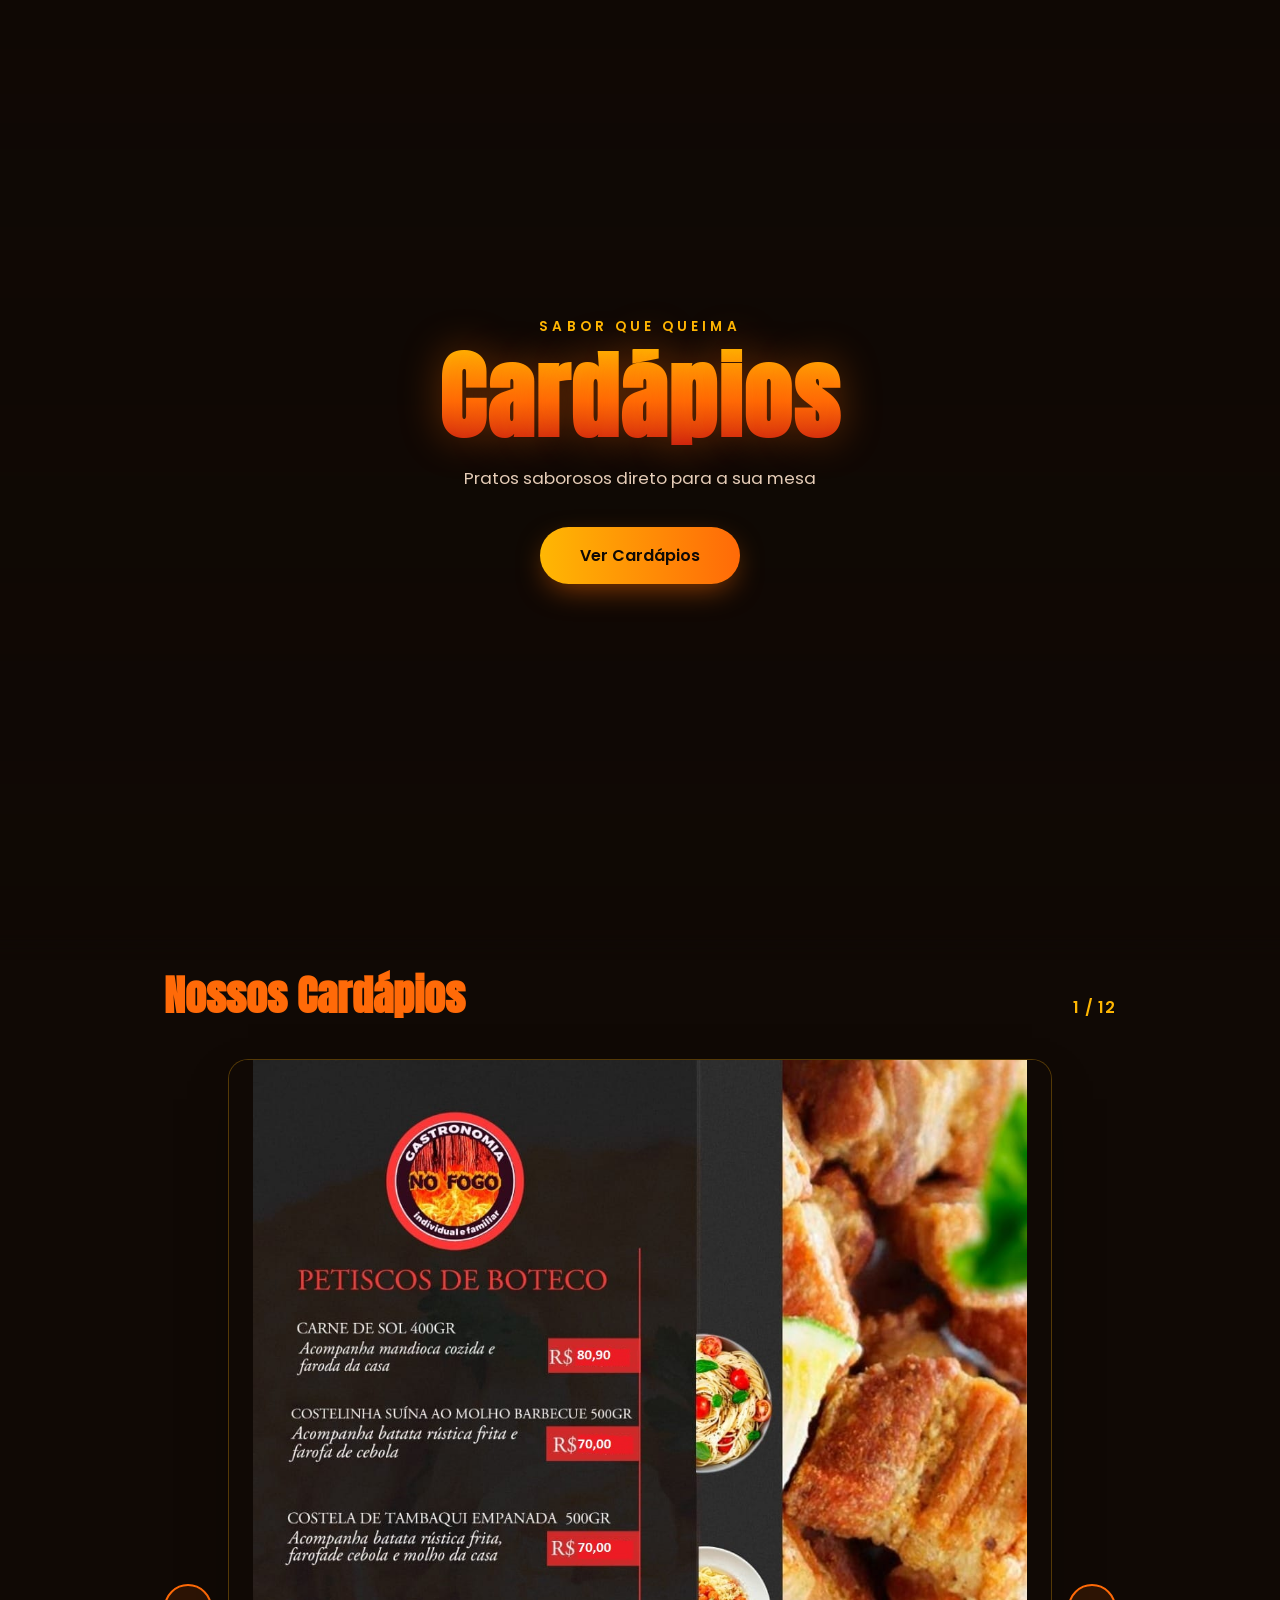
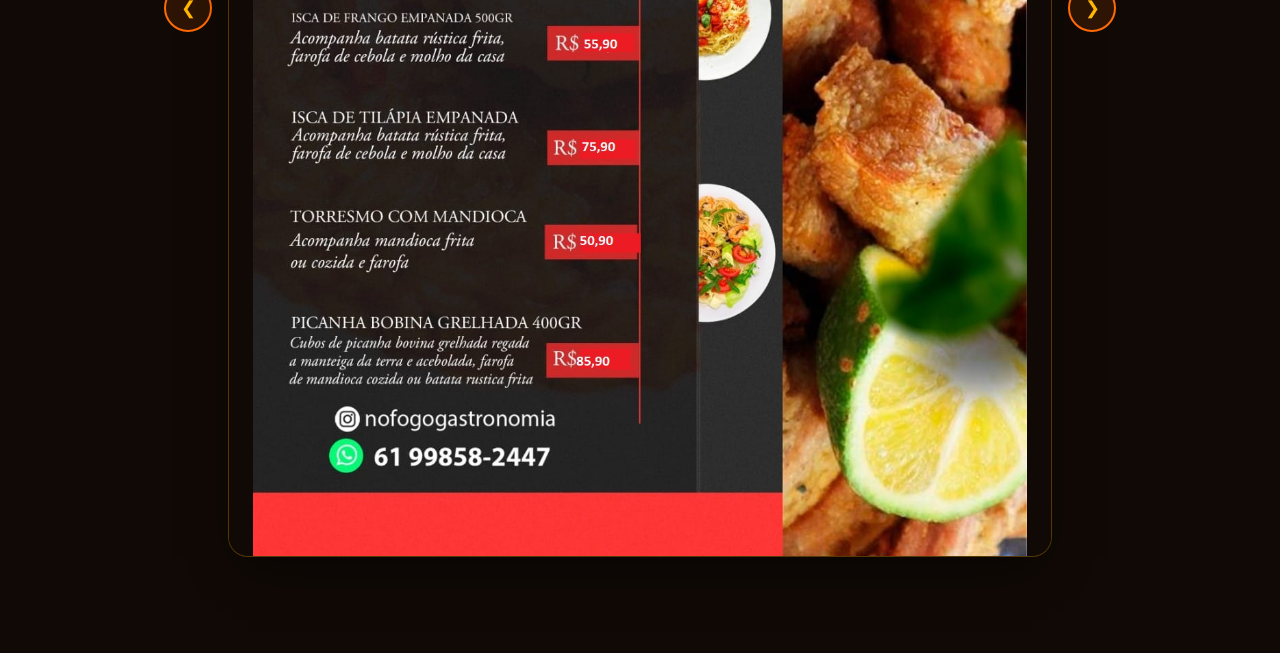
==== index.html @ 0a61ab8f "feat: subindo projeto principal" ====
<!DOCTYPE html>
<html lang="pt-br">
<head>
    <meta charset="UTF-8">
    <meta name="viewport" content="width=device-width, initial-scale=1.0">
    <link rel="icon" type="C:\Users\vinic\OneDrive\Documentos\Projetos\Menu_NoFogoGastronomia\favicon_nofogo.png" href="favicon/favicon_nofogo.png">
    <title>Menu</title>
    <link rel="preconnect" href="https://fonts.google.com">
    <link rel="preconnect" href="https://fonts.google.com" crossorigin>
    <link rel= "stylesheet" href="https://fonts.googleapis.com/css2?family=Anton&family=Poppins:wght@400;500;600;700&display=swap">
    <link rel="stylesheet" href="css/style.css">
</head>
<body>
   <div class="bg-blur" aria-hidden="true"></div>
   <header class="hero">
    <div class="hero-content">
        <p class="hero-eyebrow fade-in-up"> Sabor que queima</p>
        <h1 class="hero-title fade-in-up" style="--delay:0.15s">Cardápios</h1>
        <p class="hero-subtitle fade-in-up" style="--delay:0.3s">Pratos saborosos direto para a sua mesa</p>
        <button id="btn-ver-cardapio" class="btn-primary fade-in-up" style="--delay:0.45s">Ver Cardápios</button>
    </div>
   </header>
   <section id="cardapio" class="cardapio-section">
    <div class="cardapio-header fade-in-up">
        <h2>Nossos Cardápios</h2>
        <span id="cardapio-counter" class="counter"> 1 / 1</span>
    </div>
    
    <div class="cardapio-viewer fade-in-up" style="--delay:0.15s">
        <button id="btn-prev" class="btn-nav btn-prev" aria-label="Cardapio anterior">&#10094</button>

        <div class="cardapio-track-wrapper">
            <div id="cardapio-track" class="cardapio-track"></div>
        </div>

        <button id="btn-next" class="btn-nav btn-next" aria-label="Próximo cardápio">&#10095</button>
    </div>
   </section>
   <script src="js/script.js"></script>
</body>
</html>
---- css/style.css ----
:root {
  --black: #100905;
  --black-soft: #1a0f08;
  --red: #c81d11;
  --red-dark: #7a0f08;
  --orange: #ff6a08;
  --yellow: #ffb703;
  --font-display: 'Anton', sans-serif;
  --font-body: 'Poppins', sans-serif;
  --bg-image: url('https://i.pinimg.com/736x/89/48/dd/8948dd353dbbc7a4b1e53d1e762efbb5.jpg');
  --transition-smooth: 0.5s cubic-bezier(0.65, 0, 0.35, 1);
}

* {
  margin: 0;
  padding: 0;
  box-sizing: border-box;
}

body {
  font-family: var(--font-body);
  background: var(--black);
  color: #fff2e6;
  overflow-x: hidden;
}

.bg-blur {
  position: fixed;
  inset: 0;
  z-index: -1;
  background-image: linear-gradient(180deg, rgba(16, 9, 5, 0.85), rgba(16, 9, 5, 0.5)),
  var(--bg-image);
  background-size: cover;
  background-position: center;
  filter: blur(6px);
  transform: scale(1.1);
}

.hero {
  min-height: 100vh;
  display: flex;
  align-items: center;
  justify-content: center;
  text-align: center;
  padding: 2rem 1.5rem;
}

.hero-content {
  max-width: 640px;
}

.hero-eyebrow {
  color: var(--yellow);
  letter-spacing: 0.3em;
  text-transform: uppercase;
  font-size: 0.85rem;
  font-weight: 600;
  margin-bottom: 0.75rem;
}

.hero-title {
  font-family: var(--font-display);
  font-size: clamp(3rem, 9vw, 6rem);
  line-height: 1;
  letter-spacing: 0.02em;
  background: linear-gradient(180deg, var(--yellow) 0%, var(--orange) 55%, var(--red) 100%);
  -webkit-background-clip: text;
  background-clip: text;
  color: transparent;
  text-shadow: 0 0 40px rgba(255, 106, 0, 0.35);
}

.hero-subtitle {
  margin: 1.25rem 0 2.25rem;
  color: #e6cdb8;
  font-size: 1.05rem;
}

.btn-primary {
  font-family: var(--font-body);
  font-weight: 600;
  font-size: 1rem;
  color: var(--black);
  background: linear-gradient(90deg, var(--yellow), var(--orange));
  border: none;
  border-radius: 999px;
  padding: 1rem 2.5rem;
  cursor: pointer;
  box-shadow: 0 10px 30px -8px rgba(255, 106, 0, 0.6);
  transition: transform 0.25s ease, box-shadow 0.25s ease;
}

.btn-primary:hover {
  transform: translateY(-3px);
  box-shadow: 0 14px 34px -6px rgba(255, 106, 0, 0.75);
}

.btn-primary:focus-visible {
  outline: 3px solid var(--yellow);
  outline-offset: 3px;
}

.btn-nav {
  flex-shrink: 0;
  width: 3rem;
  height: 3rem;
  border-radius: 50%;
  border: 2px solid var(--orange);
  background: rgba(255, 106, 0, 0.12);
  color: var(--yellow);
  font-size: 1.1rem;
  cursor: pointer;
  transition: background 0.25s ease, transform 0.25s ease;
}

.btn-nav:hover {
  background: var(--orange);
  color: var(--black);
  transform: scale(1.08);
}

.btn-nav:focus-visible {
  outline: 3px solid var(--yellow);
  outline-offset: 2px;
}

.cardapio-section {
  max-width: 1000px;
  margin: 0 auto;
  padding: 4rem 1.5rem 6rem;
}

.cardapio-header {
  display: flex;
  align-items: baseline;
  justify-content: space-between;
  flex-wrap: wrap;
  gap: 0.75rem;
  margin-bottom: 2rem;
}

.cardapio-header h2 {
  font-family: var(--font-display);
  font-size: clamp(1.8rem, 4vw, 2.6rem);
  color: var(--orange);
}

.counter {
  color: var(--yellow);
  font-weight: 600;
  letter-spacing: 0.05em;
}

.cardapio-viewer {
  display: flex;
  align-items: center;
  gap: 1rem;
}

.cardapio-track-wrapper {
  flex: 1;
  overflow: hidden;
  border-radius: 1.25rem;
  border: 1px solid rgba(255, 183, 3, 0.25);
  background: var(--black-soft);
  box-shadow: 0 20px 50px -20px rgb(0, 0, 0, 0.6);
}

.cardapio-track {
  display:flex;
  transition: transform var(--transition-smooth);
}

.cardapio-slide {
  flex: 0 0 100%;
  aspect-ratio: 3 / 4;
  display: flex;
  align-items: center;
  justify-content: center;
}

.cardapio-slide img {
  width: 100%;
  height: 100%;
  object-fit: contain;
  background: var(--black);
}

.cardapio-slide.empty {
  color: #a9876c;
  font-size: 0.95rem;
  text-align: center;
  padding: 2rem;
}

.fade-in-up {
  opacity: 0;
  transform: translateY(40px);
  animation: fadeInUp 0.9s ease forwards;
  animation-delay: var(--delay, 0s);
}

@keyframes fadeInUp {
  to {
    opacity: 1;
    transform: translateY(0);
  }
}

.cardapio-section .fade-in-up {
  animation-play-state: paused;
}

.cardapio-section.revealed .fade-in-up {
  animation-play-state: running;
}

@media (prefers-reduced-motion: reduce) {
  .fade-in-up {
    animation: none;
    opacity: 1;
    transform: origin;
  }
  .cardapio-track {
    transition: none;
  }
}

@media (max-width: 600px) {
  .btn-nav {
    width: 2.5rem;
    height: 2.5rem;
    font-size: 1rem;
  }
  .cardapio-viewer {
    gap: 0.5rem;
  }
}
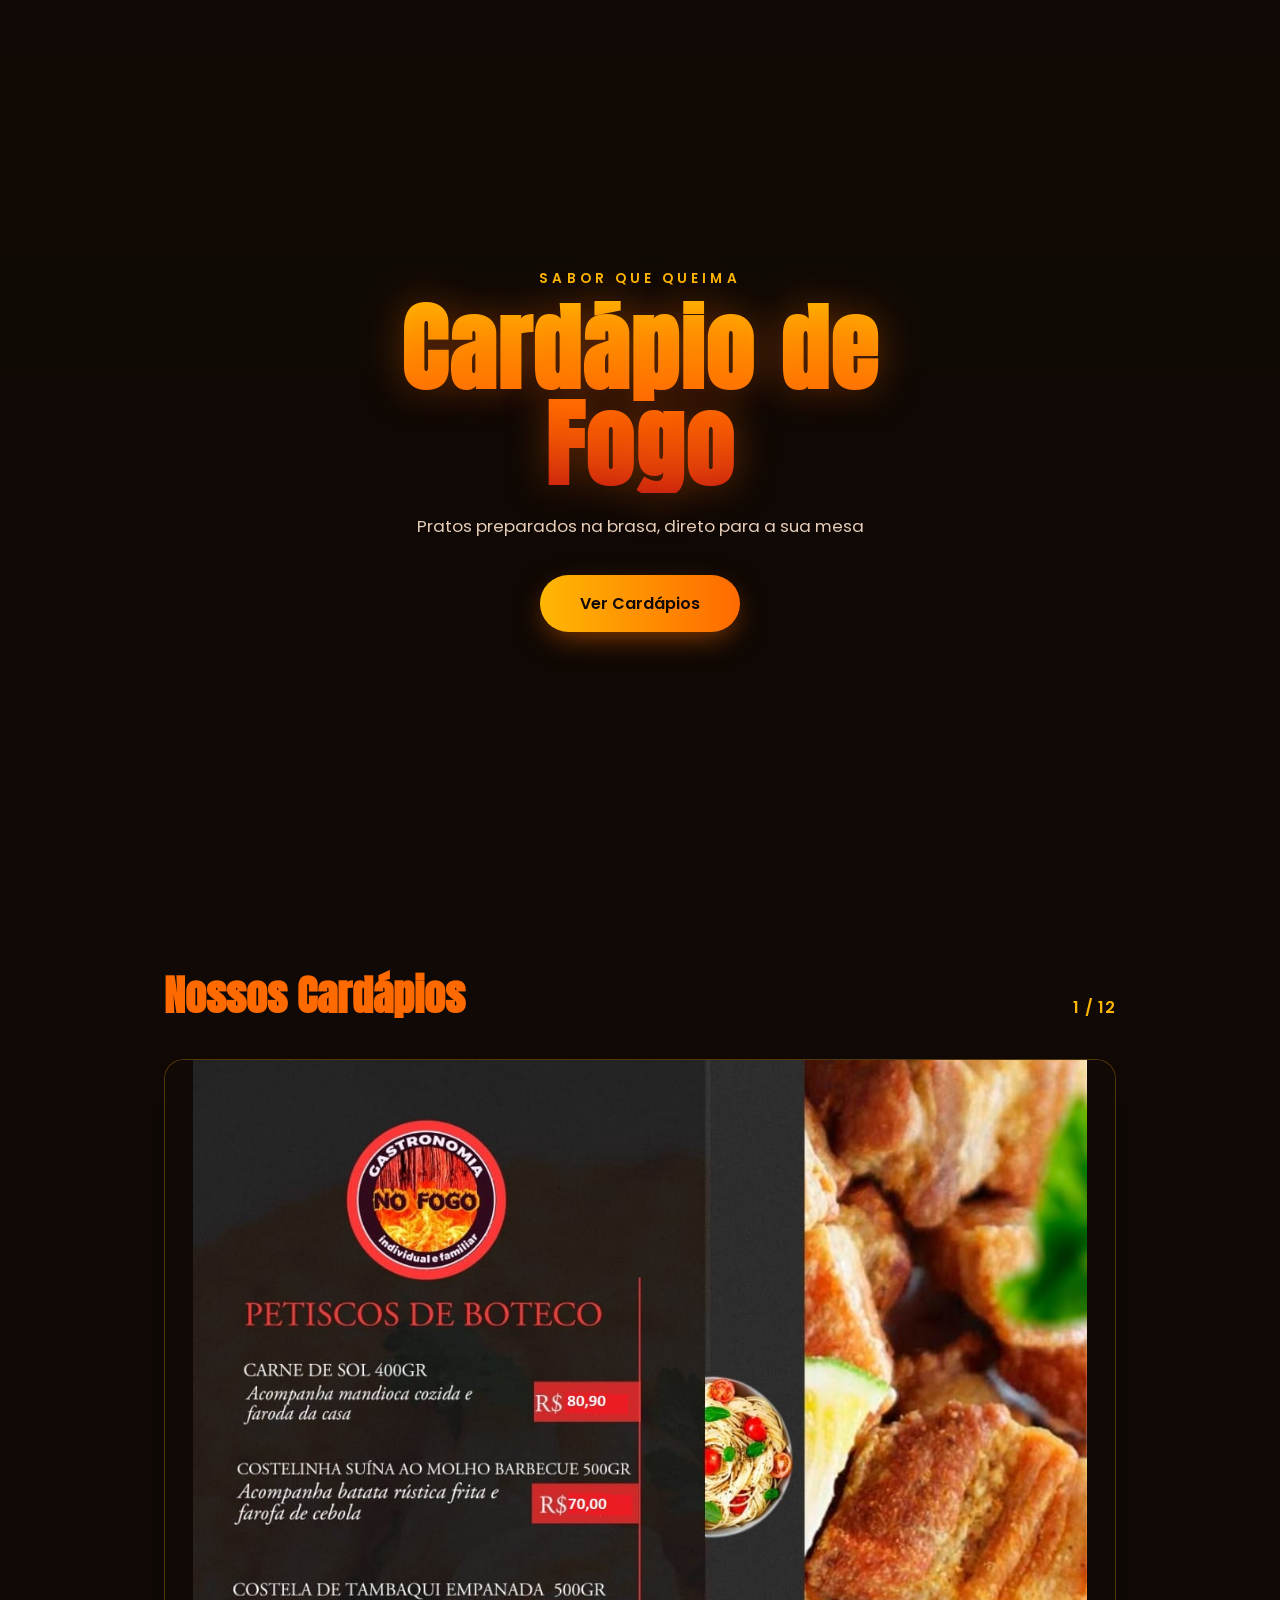
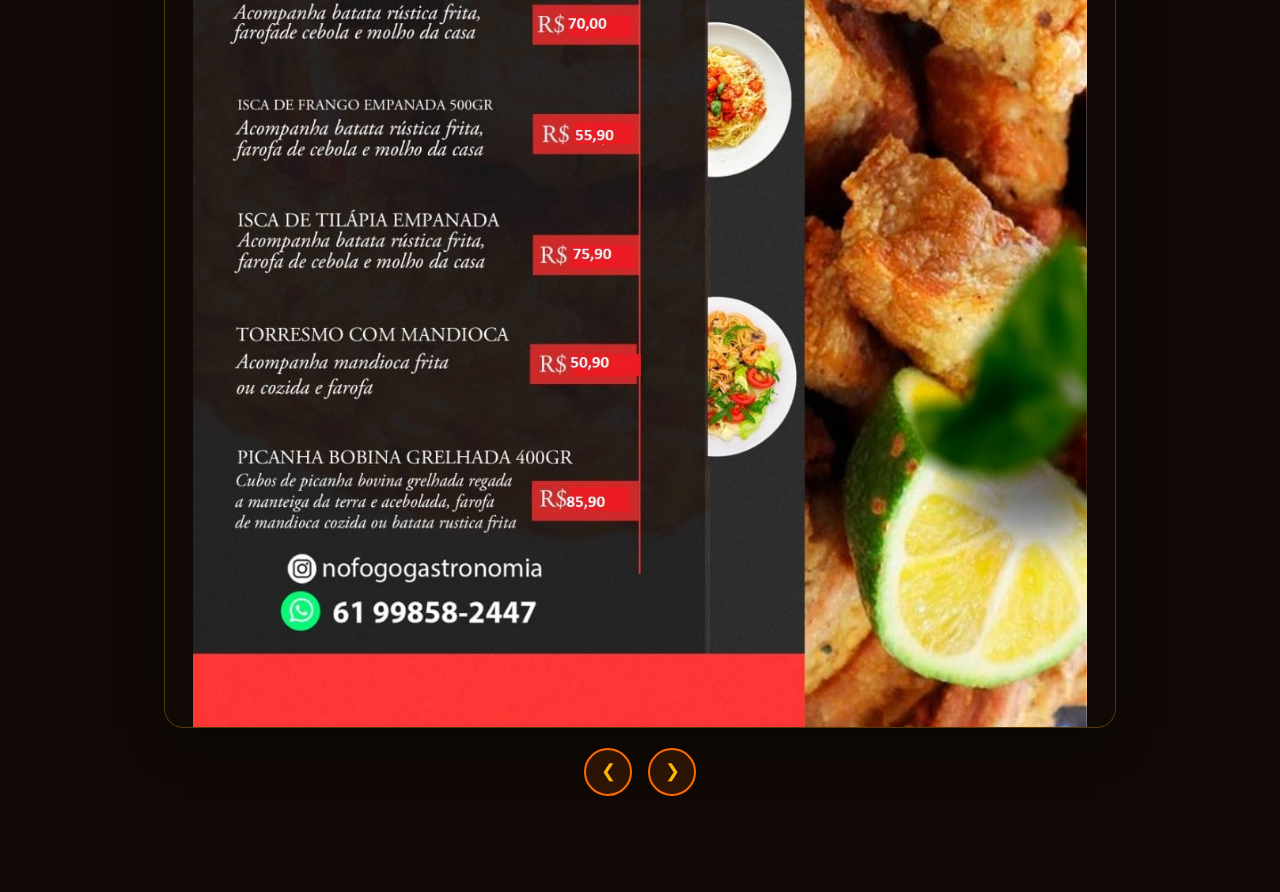
==== commit d3fc6983: "fix: reajuste para UI mobile" ====
--- a/index.html
+++ b/index.html
@@ -1,41 +1,48 @@
 <!DOCTYPE html>
-<html lang="pt-br">
+<html lang="pt-BR">
 <head>
-    <meta charset="UTF-8">
-    <meta name="viewport" content="width=device-width, initial-scale=1.0">
-    <link rel="icon" type="C:\Users\vinic\OneDrive\Documentos\Projetos\Menu_NoFogoGastronomia\favicon_nofogo.png" href="favicon/favicon_nofogo.png">
-    <title>Menu</title>
-    <link rel="preconnect" href="https://fonts.google.com">
-    <link rel="preconnect" href="https://fonts.google.com" crossorigin>
-    <link rel= "stylesheet" href="https://fonts.googleapis.com/css2?family=Anton&family=Poppins:wght@400;500;600;700&display=swap">
-    <link rel="stylesheet" href="css/style.css">
+  <meta charset="UTF-8">
+  <meta name="viewport" content="width=device-width, initial-scale=1.0">
+  <link rel="icon" type="C:\Users\vinic\OneDrive\Documentos\Projetos\Menu_NoFogoGastronomia\favicon_nofogo.png" href="favicon/favicon_nofogo.png">
+  <title>Cardápio</title>
+  <link rel="preconnect" href="https://fonts.googleapis.com">
+  <link rel="preconnect" href="https://fonts.gstatic.com" crossorigin>
+  <link href="https://fonts.googleapis.com/css2?family=Anton&family=Poppins:wght@400;500;600;700&display=swap" rel="stylesheet">
+  <link rel="stylesheet" href="css/style.css">
 </head>
 <body>
-   <div class="bg-blur" aria-hidden="true"></div>
-   <header class="hero">
+ 
+  <div class="bg-blur" aria-hidden="true"></div>
+ 
+  <header class="hero">
     <div class="hero-content">
-        <p class="hero-eyebrow fade-in-up"> Sabor que queima</p>
-        <h1 class="hero-title fade-in-up" style="--delay:0.15s">Cardápios</h1>
-        <p class="hero-subtitle fade-in-up" style="--delay:0.3s">Pratos saborosos direto para a sua mesa</p>
-        <button id="btn-ver-cardapio" class="btn-primary fade-in-up" style="--delay:0.45s">Ver Cardápios</button>
+      <p class="hero-eyebrow fade-in-up">Sabor que queima</p>
+      <h1 class="hero-title fade-in-up" style="--delay:0.15s">Cardápio de Fogo</h1>
+      <p class="hero-subtitle fade-in-up" style="--delay:0.3s">Pratos preparados na brasa, direto para a sua mesa</p>
+      <button id="btn-ver-cardapio" class="btn-primary fade-in-up" style="--delay:0.45s">
+        Ver Cardápios
+      </button>
     </div>
-   </header>
-   <section id="cardapio" class="cardapio-section">
+  </header>
+ 
+  <section id="cardapio" class="cardapio-section">
     <div class="cardapio-header fade-in-up">
-        <h2>Nossos Cardápios</h2>
-        <span id="cardapio-counter" class="counter"> 1 / 1</span>
+      <h2>Nossos Cardápios</h2>
+      <span id="cardapio-counter" class="counter">1 / 1</span>
     </div>
-    
+ 
     <div class="cardapio-viewer fade-in-up" style="--delay:0.15s">
-        <button id="btn-prev" class="btn-nav btn-prev" aria-label="Cardapio anterior">&#10094</button>
-
-        <div class="cardapio-track-wrapper">
-            <div id="cardapio-track" class="cardapio-track"></div>
-        </div>
-
-        <button id="btn-next" class="btn-nav btn-next" aria-label="Próximo cardápio">&#10095</button>
+      <div class="cardapio-track-wrapper">
+        <div id="cardapio-track" class="cardapio-track"></div>
+      </div>
+ 
+      <div class="cardapio-controls">
+        <button id="btn-prev" class="btn-nav btn-prev" aria-label="Cardápio anterior">&#10094;</button>
+        <button id="btn-next" class="btn-nav btn-next" aria-label="Próximo cardápio">&#10095;</button>
+      </div>
     </div>
-   </section>
-   <script src="js/script.js"></script>
+  </section>
+ 
+  <script src="js/script.js"></script>
 </body>
 </html>
--- a/css/style.css
+++ b/css/style.css
@@ -3,20 +3,16 @@
   --black-soft: #1a0f08;
   --red: #c81d11;
   --red-dark: #7a0f08;
-  --orange: #ff6a08;
+  --orange: #ff6a00;
   --yellow: #ffb703;
   --font-display: 'Anton', sans-serif;
   --font-body: 'Poppins', sans-serif;
   --bg-image: url('https://i.pinimg.com/736x/89/48/dd/8948dd353dbbc7a4b1e53d1e762efbb5.jpg');
   --transition-smooth: 0.5s cubic-bezier(0.65, 0, 0.35, 1);
 }
-
-* {
-  margin: 0;
-  padding: 0;
-  box-sizing: border-box;
-}
-
+ 
+* { margin: 0; padding: 0; box-sizing: border-box; }
+ 
 body {
   font-family: var(--font-body);
   background: var(--black);
@@ -28,7 +24,8 @@
   position: fixed;
   inset: 0;
   z-index: -1;
-  background-image: linear-gradient(180deg, rgba(16, 9, 5, 0.85), rgba(16, 9, 5, 0.5)),
+  background-image:
+  linear-gradient(180deg, rgba(16, 9, 5, 0.85), rgba(16, 9, 5, 0.95)),
   var(--bg-image);
   background-size: cover;
   background-position: center;
@@ -44,11 +41,9 @@
   text-align: center;
   padding: 2rem 1.5rem;
 }
-
-.hero-content {
-  max-width: 640px;
-}
-
+ 
+.hero-content { max-width: 640px; }
+ 
 .hero-eyebrow {
   color: var(--yellow);
   letter-spacing: 0.3em;
@@ -57,7 +52,7 @@
   font-weight: 600;
   margin-bottom: 0.75rem;
 }
-
+ 
 .hero-title {
   font-family: var(--font-display);
   font-size: clamp(3rem, 9vw, 6rem);
@@ -69,13 +64,13 @@
   color: transparent;
   text-shadow: 0 0 40px rgba(255, 106, 0, 0.35);
 }
-
+ 
 .hero-subtitle {
   margin: 1.25rem 0 2.25rem;
   color: #e6cdb8;
   font-size: 1.05rem;
 }
-
+ 
 .btn-primary {
   font-family: var(--font-body);
   font-weight: 600;
@@ -89,17 +84,10 @@
   box-shadow: 0 10px 30px -8px rgba(255, 106, 0, 0.6);
   transition: transform 0.25s ease, box-shadow 0.25s ease;
 }
-
-.btn-primary:hover {
-  transform: translateY(-3px);
-  box-shadow: 0 14px 34px -6px rgba(255, 106, 0, 0.75);
-}
-
-.btn-primary:focus-visible {
-  outline: 3px solid var(--yellow);
-  outline-offset: 3px;
-}
-
+ 
+.btn-primary:hover { transform: translateY(-3px); box-shadow: 0 14px 34px -6px rgba(255, 106, 0, 0.75); }
+.btn-primary:focus-visible { outline: 3px solid var(--yellow); outline-offset: 3px; }
+ 
 .btn-nav {
   flex-shrink: 0;
   width: 3rem;
@@ -112,24 +100,16 @@
   cursor: pointer;
   transition: background 0.25s ease, transform 0.25s ease;
 }
-
-.btn-nav:hover {
-  background: var(--orange);
-  color: var(--black);
-  transform: scale(1.08);
-}
-
-.btn-nav:focus-visible {
-  outline: 3px solid var(--yellow);
-  outline-offset: 2px;
-}
+ 
+.btn-nav:hover { background: var(--orange); color: var(--black); transform: scale(1.08); }
+.btn-nav:focus-visible { outline: 3px solid var(--yellow); outline-offset: 2px; }
 
 .cardapio-section {
   max-width: 1000px;
   margin: 0 auto;
   padding: 4rem 1.5rem 6rem;
 }
-
+ 
 .cardapio-header {
   display: flex;
   align-items: baseline;
@@ -138,39 +118,46 @@
   gap: 0.75rem;
   margin-bottom: 2rem;
 }
-
+ 
 .cardapio-header h2 {
   font-family: var(--font-display);
   font-size: clamp(1.8rem, 4vw, 2.6rem);
   color: var(--orange);
 }
-
+ 
 .counter {
   color: var(--yellow);
   font-weight: 600;
   letter-spacing: 0.05em;
 }
-
+ 
 .cardapio-viewer {
   display: flex;
+  flex-direction: column;
   align-items: center;
-  gap: 1rem;
-}
-
+  gap: 1.25rem;
+}
+ 
 .cardapio-track-wrapper {
-  flex: 1;
+  width: 100%;
   overflow: hidden;
   border-radius: 1.25rem;
   border: 1px solid rgba(255, 183, 3, 0.25);
   background: var(--black-soft);
-  box-shadow: 0 20px 50px -20px rgb(0, 0, 0, 0.6);
-}
-
+  box-shadow: 0 20px 50px -20px rgba(0, 0, 0, 0.6);
+}
+ 
+.cardapio-controls {
+  display: flex;
+  gap: 1rem;
+  justify-content: center;
+}
+ 
 .cardapio-track {
-  display:flex;
+  display: flex;
   transition: transform var(--transition-smooth);
 }
-
+ 
 .cardapio-slide {
   flex: 0 0 100%;
   aspect-ratio: 3 / 4;
@@ -178,61 +165,48 @@
   align-items: center;
   justify-content: center;
 }
-
+ 
 .cardapio-slide img {
   width: 100%;
   height: 100%;
   object-fit: contain;
   background: var(--black);
 }
-
+ 
 .cardapio-slide.empty {
   color: #a9876c;
   font-size: 0.95rem;
   text-align: center;
   padding: 2rem;
 }
-
+ 
 .fade-in-up {
   opacity: 0;
   transform: translateY(40px);
   animation: fadeInUp 0.9s ease forwards;
   animation-delay: var(--delay, 0s);
 }
-
+ 
 @keyframes fadeInUp {
-  to {
-    opacity: 1;
-    transform: translateY(0);
-  }
-}
-
+  to { opacity: 1; transform: translateY(0); }
+}
+ 
 .cardapio-section .fade-in-up {
   animation-play-state: paused;
 }
-
+ 
 .cardapio-section.revealed .fade-in-up {
   animation-play-state: running;
 }
-
+ 
 @media (prefers-reduced-motion: reduce) {
-  .fade-in-up {
-    animation: none;
-    opacity: 1;
-    transform: origin;
-  }
-  .cardapio-track {
-    transition: none;
-  }
-}
-
+  .fade-in-up { animation: none; opacity: 1; transform: none; }
+  .cardapio-track { transition: none; }
+}
+ 
+/* ===== Responsivo ===== */
 @media (max-width: 600px) {
-  .btn-nav {
-    width: 2.5rem;
-    height: 2.5rem;
-    font-size: 1rem;
-  }
-  .cardapio-viewer {
-    gap: 0.5rem;
-  }
+  .cardapio-section { padding: 2.5rem 0.75rem 4rem; }
+  .cardapio-track-wrapper { border-radius: 0.75rem; }
+  .cardapio-slide { aspect-ratio: 3 / 4.6; }
 }
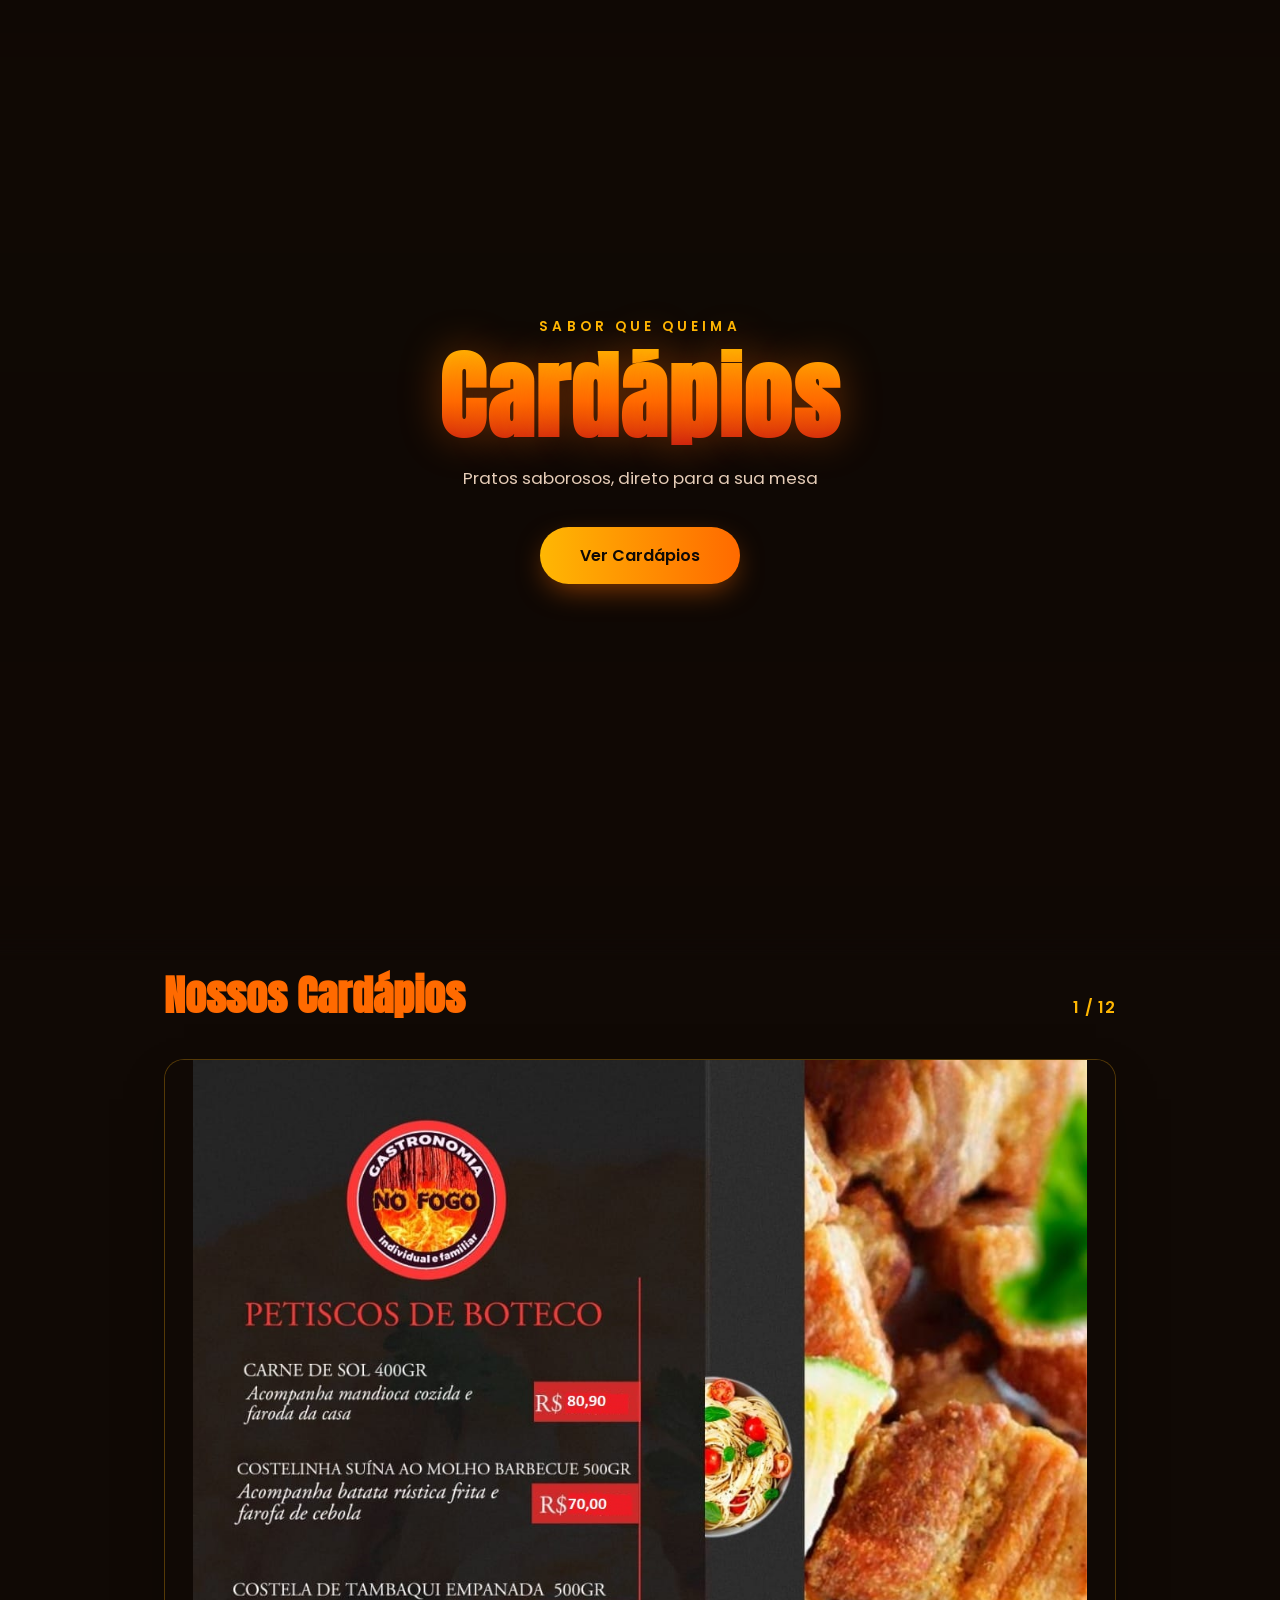
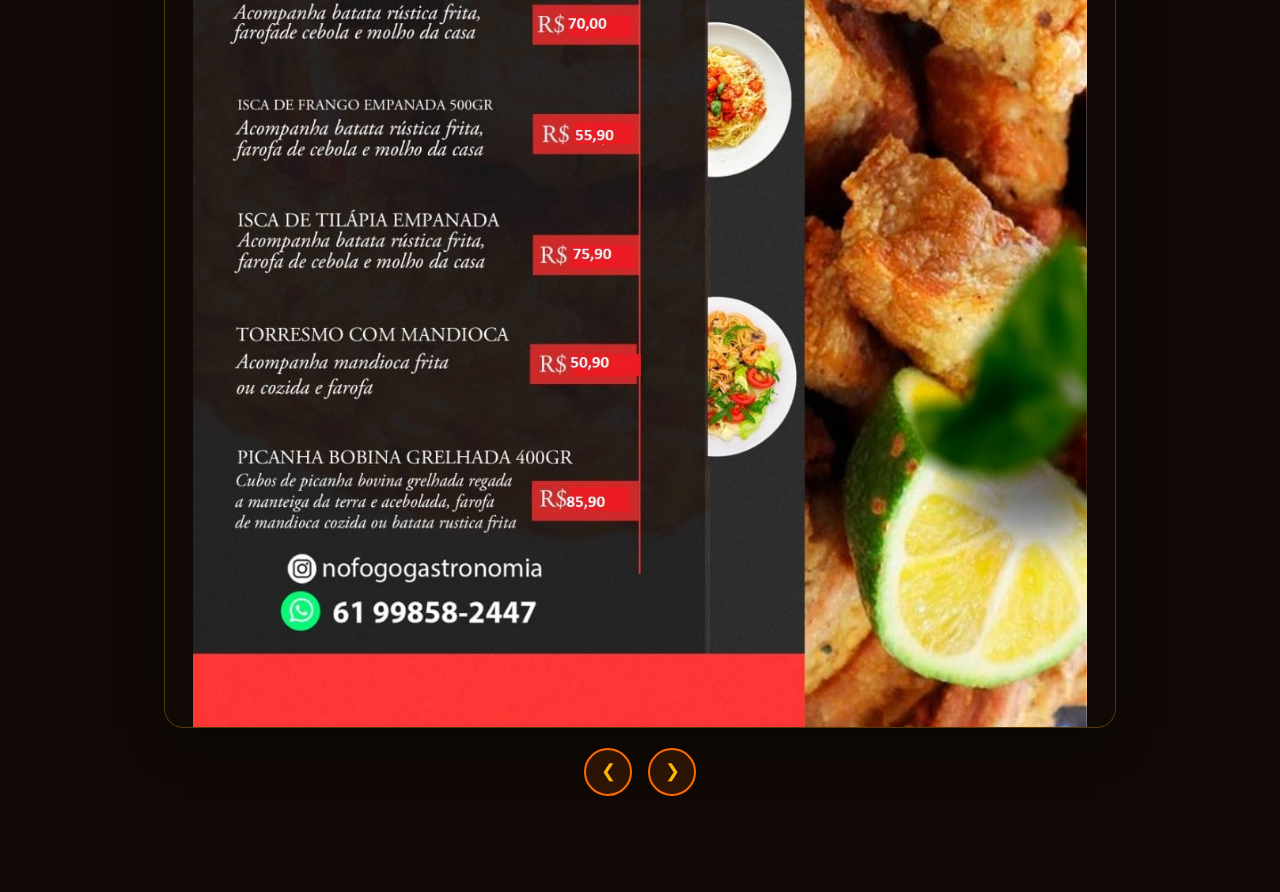
==== commit 53a1a761: "fix: reajuste de texto" ====
--- a/index.html
+++ b/index.html
@@ -17,8 +17,8 @@
   <header class="hero">
     <div class="hero-content">
       <p class="hero-eyebrow fade-in-up">Sabor que queima</p>
-      <h1 class="hero-title fade-in-up" style="--delay:0.15s">Cardápio de Fogo</h1>
-      <p class="hero-subtitle fade-in-up" style="--delay:0.3s">Pratos preparados na brasa, direto para a sua mesa</p>
+      <h1 class="hero-title fade-in-up" style="--delay:0.15s">Cardápios</h1>
+      <p class="hero-subtitle fade-in-up" style="--delay:0.3s">Pratos saborosos, direto para a sua mesa</p>
       <button id="btn-ver-cardapio" class="btn-primary fade-in-up" style="--delay:0.45s">
         Ver Cardápios
       </button>
